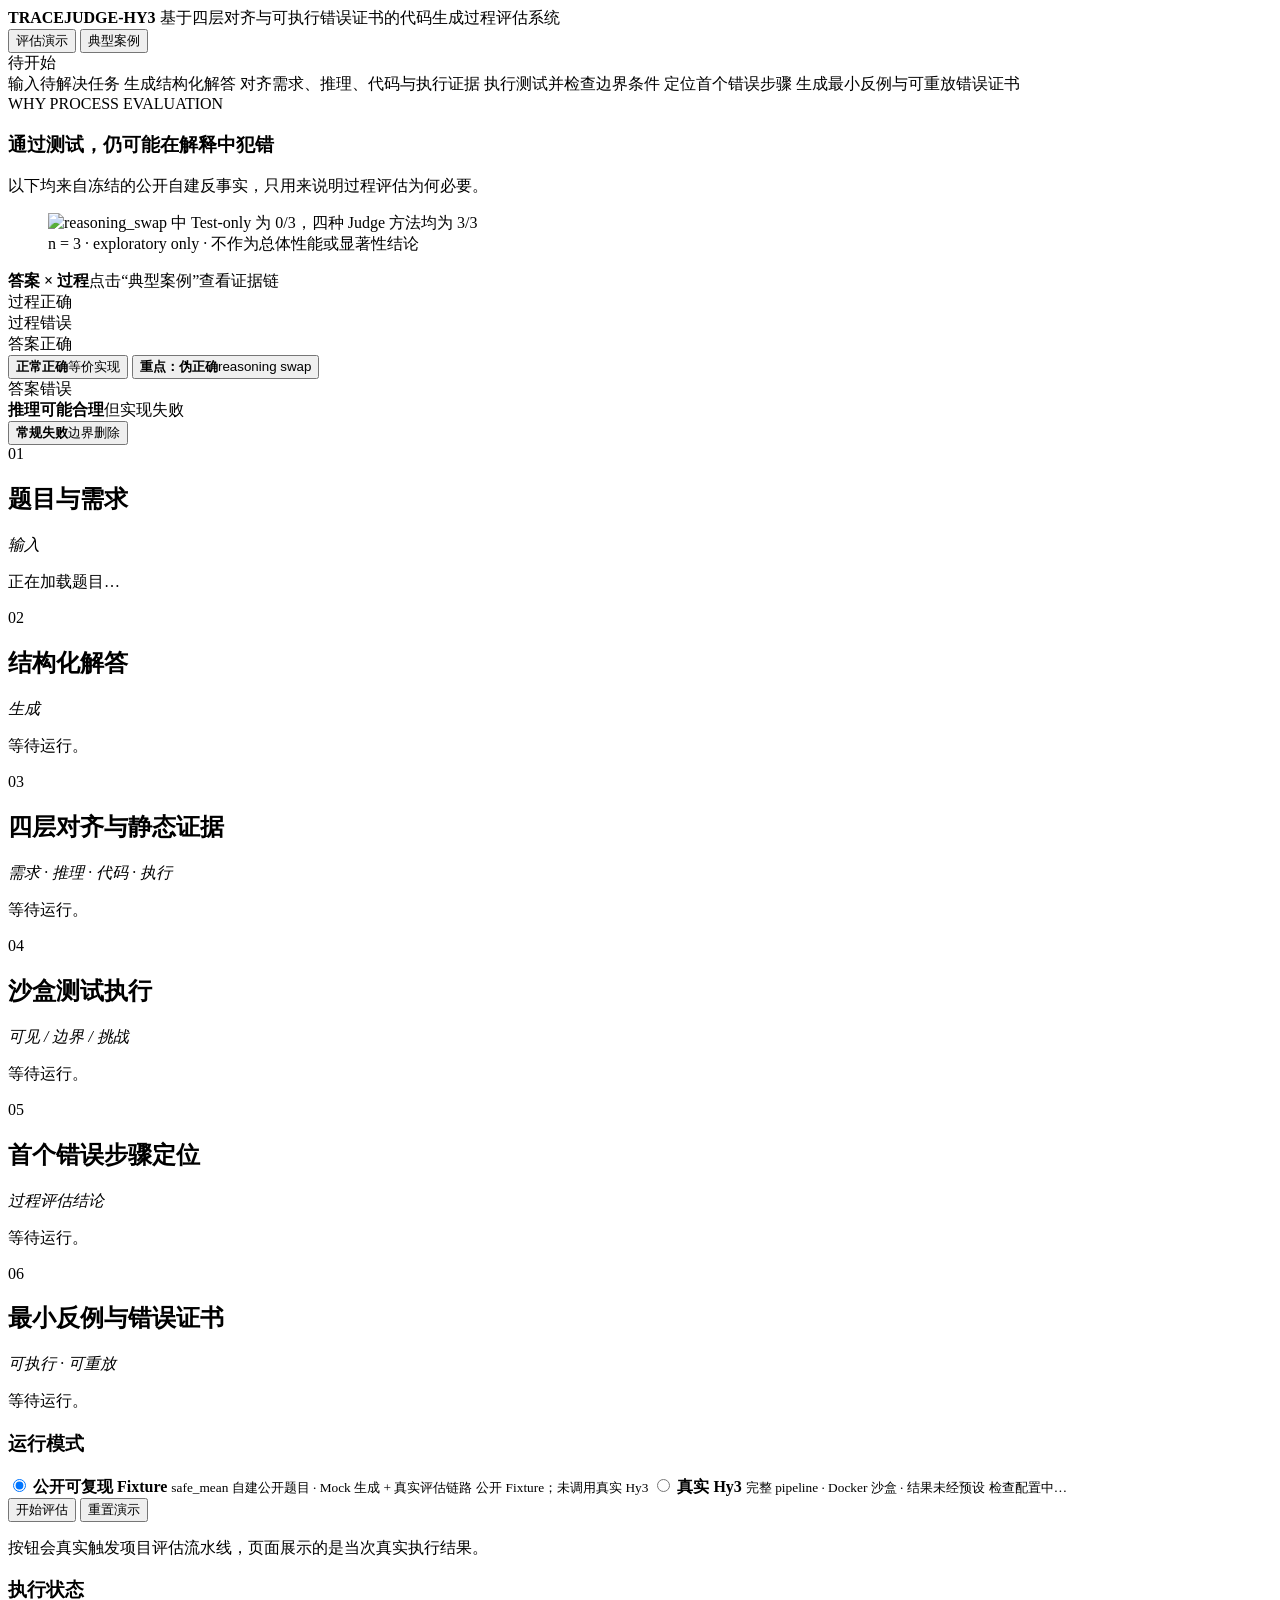
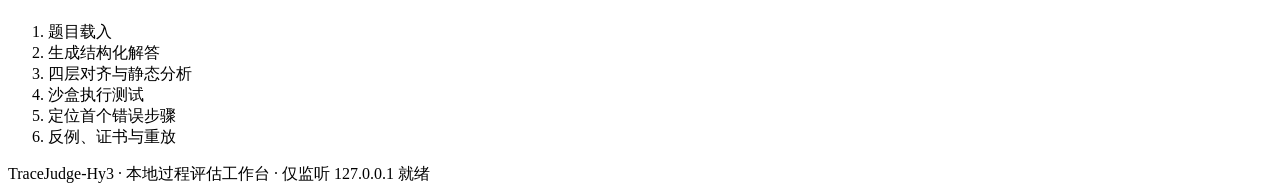
==== src/tracejudge_hy3/demo_app/static/index.html @ 236c5891 "feat: add phase4 research enhancements and stability study" ====
<!doctype html>
<html lang="zh-CN">
<head>
  <meta charset="utf-8" />
  <meta name="viewport" content="width=device-width, initial-scale=1" />
  <title>TraceJudge-Hy3 · 过程评估工作台</title>
  <link rel="stylesheet" href="/static/styles.css" />
</head>
<body>
  <div class="app">
    <header>
      <div class="brand">
        <div class="mark" aria-hidden="true"></div>
        <div class="brand-copy">
          <strong>TRACEJUDGE-HY3</strong>
          <span>基于四层对齐与可执行错误证书的代码生成过程评估系统</span>
        </div>
      </div>
      <div class="header-actions">
        <nav class="view-switch" aria-label="页面切换">
          <button class="view-button active" data-view="demo" aria-pressed="true">评估演示</button>
          <button class="view-button" data-view="cases" aria-pressed="false">典型案例</button>
        </nav>
        <div class="mode-badge" id="mode-badge">待开始</div>
      </div>
    </header>

    <section class="page-view" id="page-demo">
    <nav class="captions" id="captions" aria-label="演示阶段字幕">
      <span class="caption" data-stage="1">输入待解决任务</span>
      <span class="caption" data-stage="2" id="caption-generate">生成结构化解答</span>
      <span class="caption" data-stage="3">对齐需求、推理、代码与执行证据</span>
      <span class="caption" data-stage="4">执行测试并检查边界条件</span>
      <span class="caption" data-stage="5">定位首个错误步骤</span>
      <span class="caption" data-stage="6">生成最小反例与可重放错误证书</span>
    </nav>

    <section class="research-lens" aria-labelledby="research-lens-title">
      <div class="section-heading">
        <span class="eyebrow">WHY PROCESS EVALUATION</span>
        <h1 id="research-lens-title">通过测试，仍可能在解释中犯错</h1>
        <p>以下均来自冻结的公开自建反事实，只用来说明过程评估为何必要。</p>
      </div>
      <div class="lens-grid">
        <figure class="insight-figure">
          <img src="/showcase/reasoning-swap.svg" alt="reasoning_swap 中 Test-only 为 0/3，四种 Judge 方法均为 3/3" />
          <figcaption>n = 3 · exploratory only · 不作为总体性能或显著性结论</figcaption>
        </figure>
        <div class="matrix-wrap">
          <div class="matrix-title"><b>答案 × 过程</b><span>点击“典型案例”查看证据链</span></div>
          <div class="matrix" aria-label="答案正确性与过程正确性的二乘二矩阵">
            <div class="matrix-corner"></div>
            <div class="matrix-axis">过程正确</div>
            <div class="matrix-axis">过程错误</div>
            <div class="matrix-axis row">答案正确</div>
            <button class="matrix-cell good" data-case="equivalent_implementation"><b>正常正确</b><span>等价实现</span></button>
            <button class="matrix-cell focus" data-case="reasoning_swap"><b>重点：伪正确</b><span>reasoning swap</span></button>
            <div class="matrix-axis row">答案错误</div>
            <div class="matrix-cell muted"><b>推理可能合理</b><span>但实现失败</span></div>
            <button class="matrix-cell bad" data-case="boundary_deletion"><b>常规失败</b><span>边界删除</span></button>
          </div>
        </div>
      </div>
    </section>

    <main>
      <section class="flow" id="flow">
        <article class="card" id="card-problem">
          <div class="card-head"><span class="card-index">01</span><h2>题目与需求</h2><em class="card-tag">输入</em></div>
          <div class="card-body" id="problem-body"><p class="placeholder">正在加载题目…</p></div>
        </article>

        <article class="card pending" id="card-solution">
          <div class="card-head"><span class="card-index">02</span><h2>结构化解答</h2><em class="card-tag" id="solution-tag">生成</em></div>
          <div class="card-body" id="solution-body"><p class="placeholder">等待运行。</p></div>
        </article>

        <article class="card pending" id="card-alignment">
          <div class="card-head"><span class="card-index">03</span><h2>四层对齐与静态证据</h2><em class="card-tag">需求 · 推理 · 代码 · 执行</em></div>
          <div class="card-body" id="alignment-body"><p class="placeholder">等待运行。</p></div>
        </article>

        <article class="card pending" id="card-execution">
          <div class="card-head"><span class="card-index">04</span><h2>沙盒测试执行</h2><em class="card-tag">可见 / 边界 / 挑战</em></div>
          <div class="card-body" id="execution-body"><p class="placeholder">等待运行。</p></div>
        </article>

        <article class="card pending" id="card-assessment">
          <div class="card-head"><span class="card-index">05</span><h2>首个错误步骤定位</h2><em class="card-tag">过程评估结论</em></div>
          <div class="card-body" id="assessment-body"><p class="placeholder">等待运行。</p></div>
        </article>

        <article class="card pending" id="card-certificate">
          <div class="card-head"><span class="card-index">06</span><h2>最小反例与错误证书</h2><em class="card-tag">可执行 · 可重放</em></div>
          <div class="card-body" id="certificate-body"><p class="placeholder">等待运行。</p></div>
        </article>
      </section>

      <aside class="sidebar">
        <div class="panel" id="control-panel">
          <h3>运行模式</h3>
          <label class="mode-option" id="option-fixture">
            <input type="radio" name="mode" value="fixture" checked />
            <span>
              <b>公开可复现 Fixture</b>
              <small>safe_mean 自建公开题目 · Mock 生成 + 真实评估链路</small>
              <small class="honest-note">公开 Fixture；未调用真实 Hy3</small>
            </span>
          </label>
          <label class="mode-option" id="option-hy3">
            <input type="radio" name="mode" value="hy3" />
            <span>
              <b>真实 Hy3</b>
              <small>完整 pipeline · Docker 沙盒 · 结果未经预设</small>
              <small class="honest-note" id="hy3-availability">检查配置中…</small>
            </span>
          </label>
          <div class="actions">
            <button id="btn-start" class="primary">开始评估</button>
            <button id="btn-reset">重置演示</button>
          </div>
          <div class="export-actions" id="export-actions" hidden>
            <a id="export-json" class="download-link" href="#">结果 JSON</a>
            <a id="export-html" class="download-link" href="#">HTML 报告</a>
            <a id="export-certificate" class="download-link" href="#">错误证书</a>
          </div>
          <p class="hint" id="hint">按钮会真实触发项目评估流水线，页面展示的是当次真实执行结果。</p>
        </div>

        <div class="panel" id="status-panel">
          <h3>执行状态</h3>
          <ol class="stages" id="stages">
            <li data-stage="1"><i></i>题目载入</li>
            <li data-stage="2"><i></i>生成结构化解答</li>
            <li data-stage="3"><i></i>四层对齐与静态分析</li>
            <li data-stage="4"><i></i>沙盒执行测试</li>
            <li data-stage="5"><i></i>定位首个错误步骤</li>
            <li data-stage="6"><i></i>反例、证书与重放</li>
          </ol>
          <div class="run-meta" id="run-meta"></div>
        </div>
      </aside>
    </main>

    <section class="overview" id="overview" hidden>
      <div class="overview-head">
        <h2>已发布结果总览</h2>
        <span id="overview-source"></span>
      </div>
      <div class="overview-grid" id="overview-grid"></div>
      <div class="overview-extra" id="overview-extra"></div>
      <p class="disclaimer" id="overview-disclaimer"></p>
    </section>
    </section>

    <section class="page-view cases-page" id="page-cases" hidden>
      <div class="cases-hero">
        <div>
          <span class="eyebrow">PUBLIC CASE EXPLORER</span>
          <h1>从题目到证书，查看三种典型判断</h1>
          <p>案例正文只读取 SHA256 绑定的公开自建 Fixture；不读取私有标注、逐条正式方法预测或隐藏测试。</p>
        </div>
        <div class="source-chip" id="case-source">正在校验公开源…</div>
      </div>
      <div class="cases-layout">
        <aside class="case-list" id="case-list" aria-label="典型案例列表"></aside>
        <article class="case-detail" id="case-detail"><p class="placeholder">正在载入案例…</p></article>
      </div>
      <section class="regression-section" aria-labelledby="regression-title">
        <div class="overview-head">
          <div>
            <span class="eyebrow">VERSIONED REGRESSION CARD</span>
            <h2 id="regression-title">公开 Fixture 回归基线</h2>
          </div>
          <button class="compact-button" id="download-regression">下载卡片 JSON</button>
        </div>
        <div class="regression-grid" id="regression-grid"><p class="placeholder">正在生成回归卡片…</p></div>
        <p class="disclaimer" id="regression-boundary"></p>
      </section>
      <p class="disclaimer cases-disclaimer" id="cases-disclaimer"></p>
    </section>

    <footer>
      <span>TraceJudge-Hy3 · 本地过程评估工作台 · 仅监听 127.0.0.1</span>
      <span id="foot-status">就绪</span>
    </footer>
  </div>
  <script src="/static/app.js"></script>
</body>
</html>
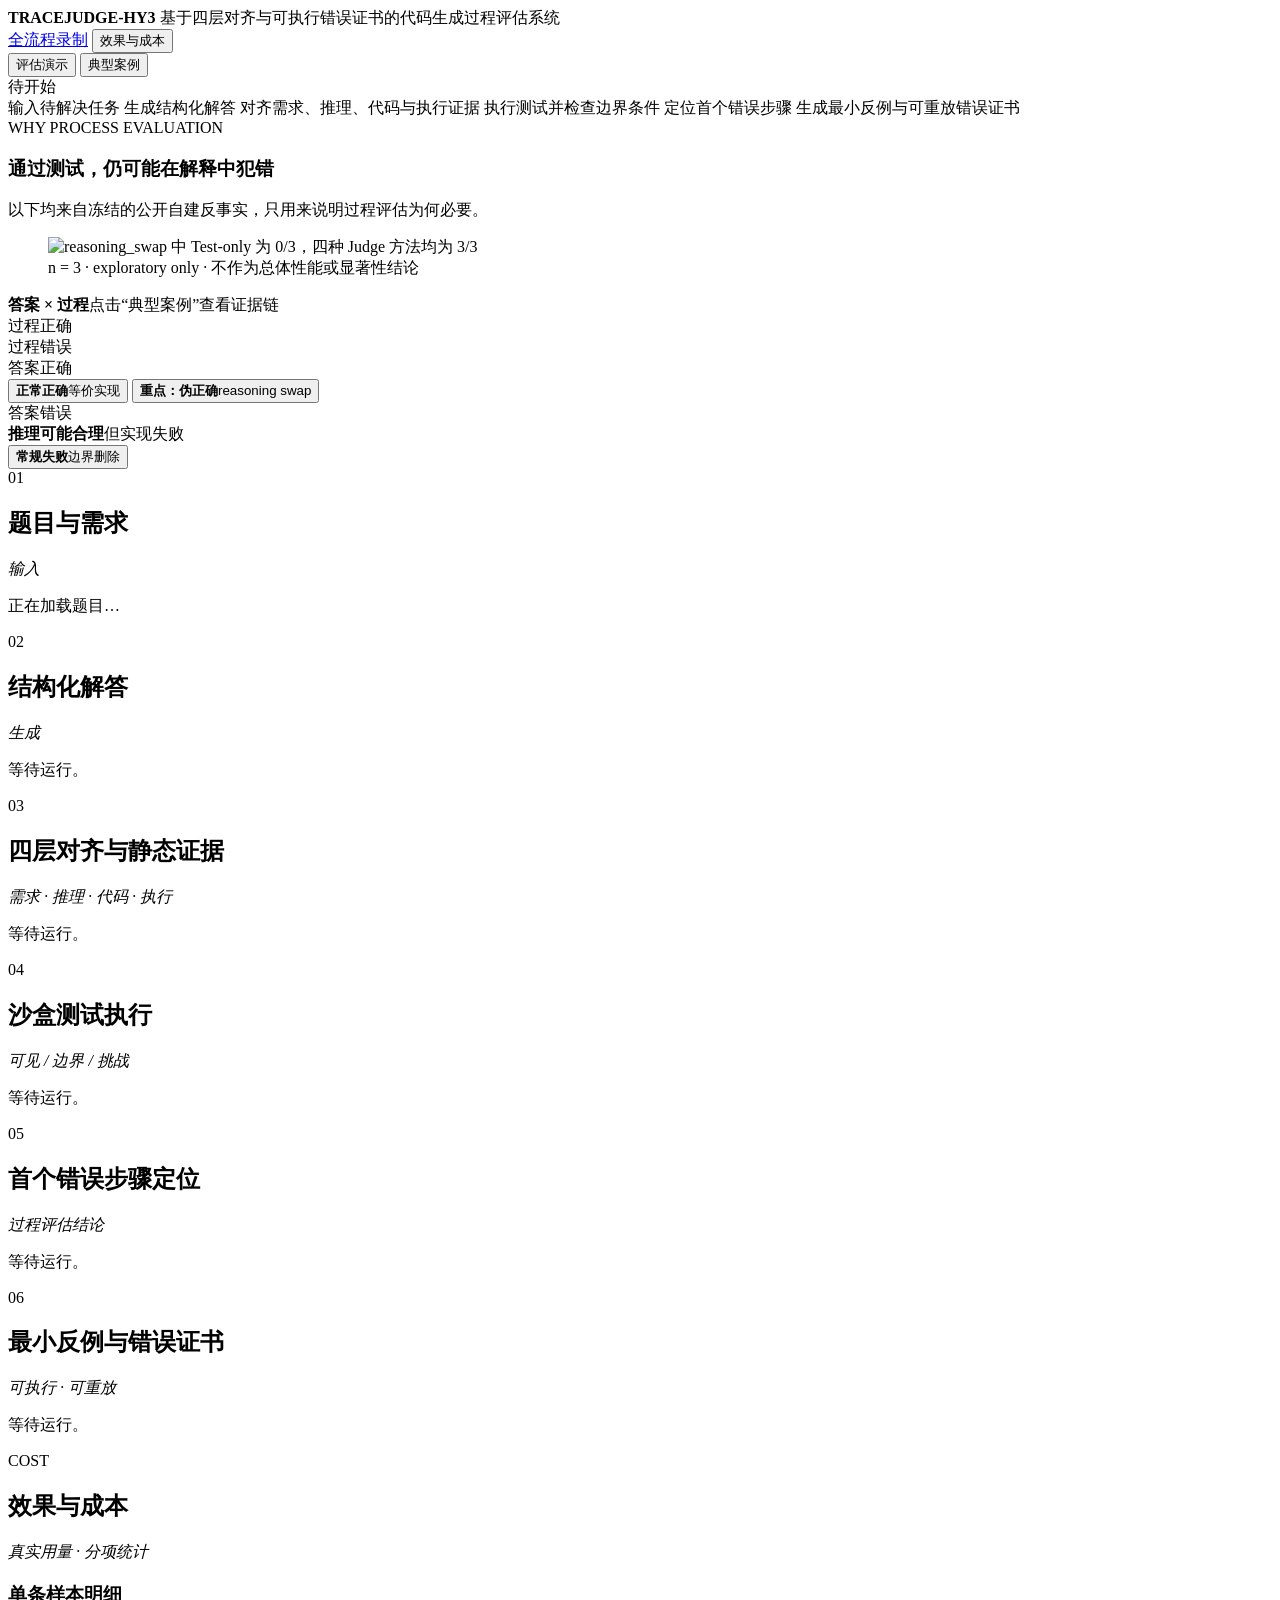
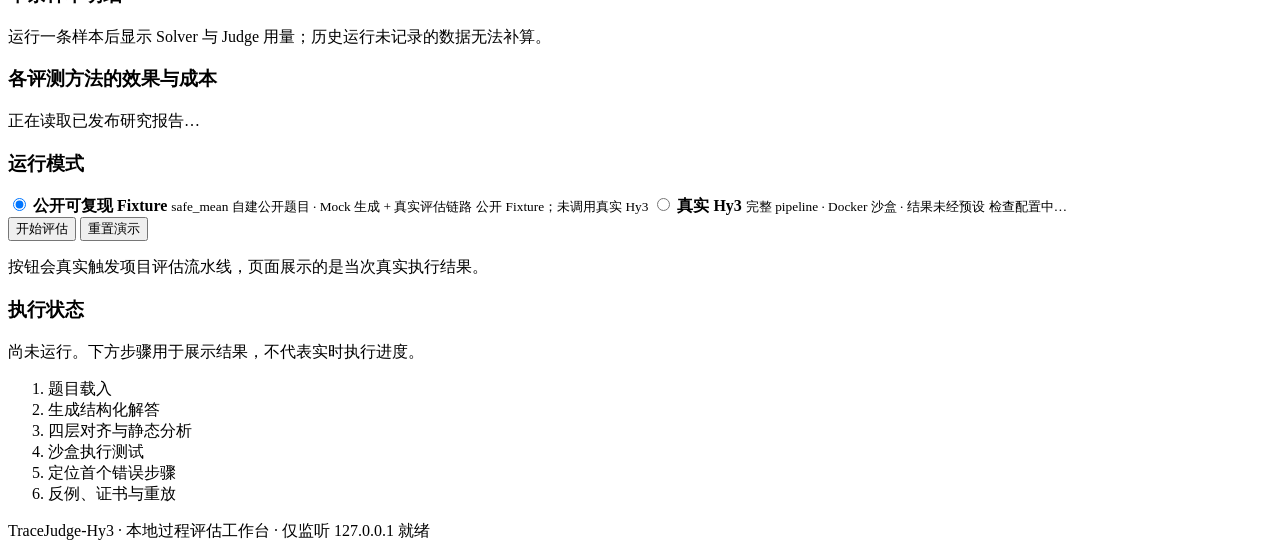
==== commit fa402f58: "feat: add demo cost tracking and improve Windows launcher" ====
--- a/src/tracejudge_hy3/demo_app/static/index.html
+++ b/src/tracejudge_hy3/demo_app/static/index.html
@@ -17,6 +17,8 @@
         </div>
       </div>
       <div class="header-actions">
+        <a class="recording-link" href="/?recording=1">全流程录制</a>
+        <button class="compact-button" id="open-costs">效果与成本</button>
         <nav class="view-switch" aria-label="页面切换">
           <button class="view-button active" data-view="demo" aria-pressed="true">评估演示</button>
           <button class="view-button" data-view="cases" aria-pressed="false">典型案例</button>
@@ -24,6 +26,19 @@
         <div class="mode-badge" id="mode-badge">待开始</div>
       </div>
     </header>
+
+    <section class="presenter" id="presenter" hidden aria-label="录制流程控制">
+      <div class="presenter-heading">
+        <div><span class="eyebrow" id="scene-count">01 / 08 · 展示步骤</span><h1 id="scene-title">从一条明确需求开始</h1></div>
+        <a class="workspace-link" href="/">返回工作台</a>
+      </div>
+      <p id="scene-note">先展示题目，再选择运行模式。</p>
+      <nav class="scene-tabs" id="scene-tabs" aria-label="展示步骤"></nav>
+      <div class="presenter-bottom">
+        <span id="scene-source" role="status">预置公开题目 · 等待开始</span>
+        <div class="scene-actions"><button id="scene-prev" disabled>上一幕</button><button id="scene-next" disabled>下一幕</button></div>
+      </div>
+    </section>
 
     <section class="page-view" id="page-demo">
     <nav class="captions" id="captions" aria-label="演示阶段字幕">
@@ -93,6 +108,19 @@
         <article class="card pending" id="card-certificate">
           <div class="card-head"><span class="card-index">06</span><h2>最小反例与错误证书</h2><em class="card-tag">可执行 · 可重放</em></div>
           <div class="card-body" id="certificate-body"><p class="placeholder">等待运行。</p></div>
+        </article>
+        <article class="card" id="card-contrast" hidden>
+          <div class="card-head"><span class="card-index">07</span><h2>测试通过，解释仍可能错误</h2><em class="card-tag">已冻结公开案例</em></div>
+          <div class="card-body" id="contrast-body"><p class="placeholder">公开案例正在载入。</p></div>
+        </article>
+        <article class="card" id="card-costs">
+          <div class="card-head"><span class="card-index">COST</span><h2>效果与成本</h2><em class="card-tag">真实用量 · 分项统计</em></div>
+          <div class="card-body">
+            <h3>单条样本明细</h3>
+            <div id="sample-costs"><p class="placeholder">运行一条样本后显示 Solver 与 Judge 用量；历史运行未记录的数据无法补算。</p></div>
+            <h3 class="method-cost-heading">各评测方法的效果与成本</h3>
+            <div id="method-costs"><p class="placeholder">正在读取已发布研究报告…</p></div>
+          </div>
         </article>
       </section>
 
@@ -129,6 +157,7 @@
 
         <div class="panel" id="status-panel">
           <h3>执行状态</h3>
+          <p class="execution-notice" id="execution-notice" role="status">尚未运行。下方步骤用于展示结果，不代表实时执行进度。</p>
           <ol class="stages" id="stages">
             <li data-stage="1"><i></i>题目载入</li>
             <li data-stage="2"><i></i>生成结构化解答</li>
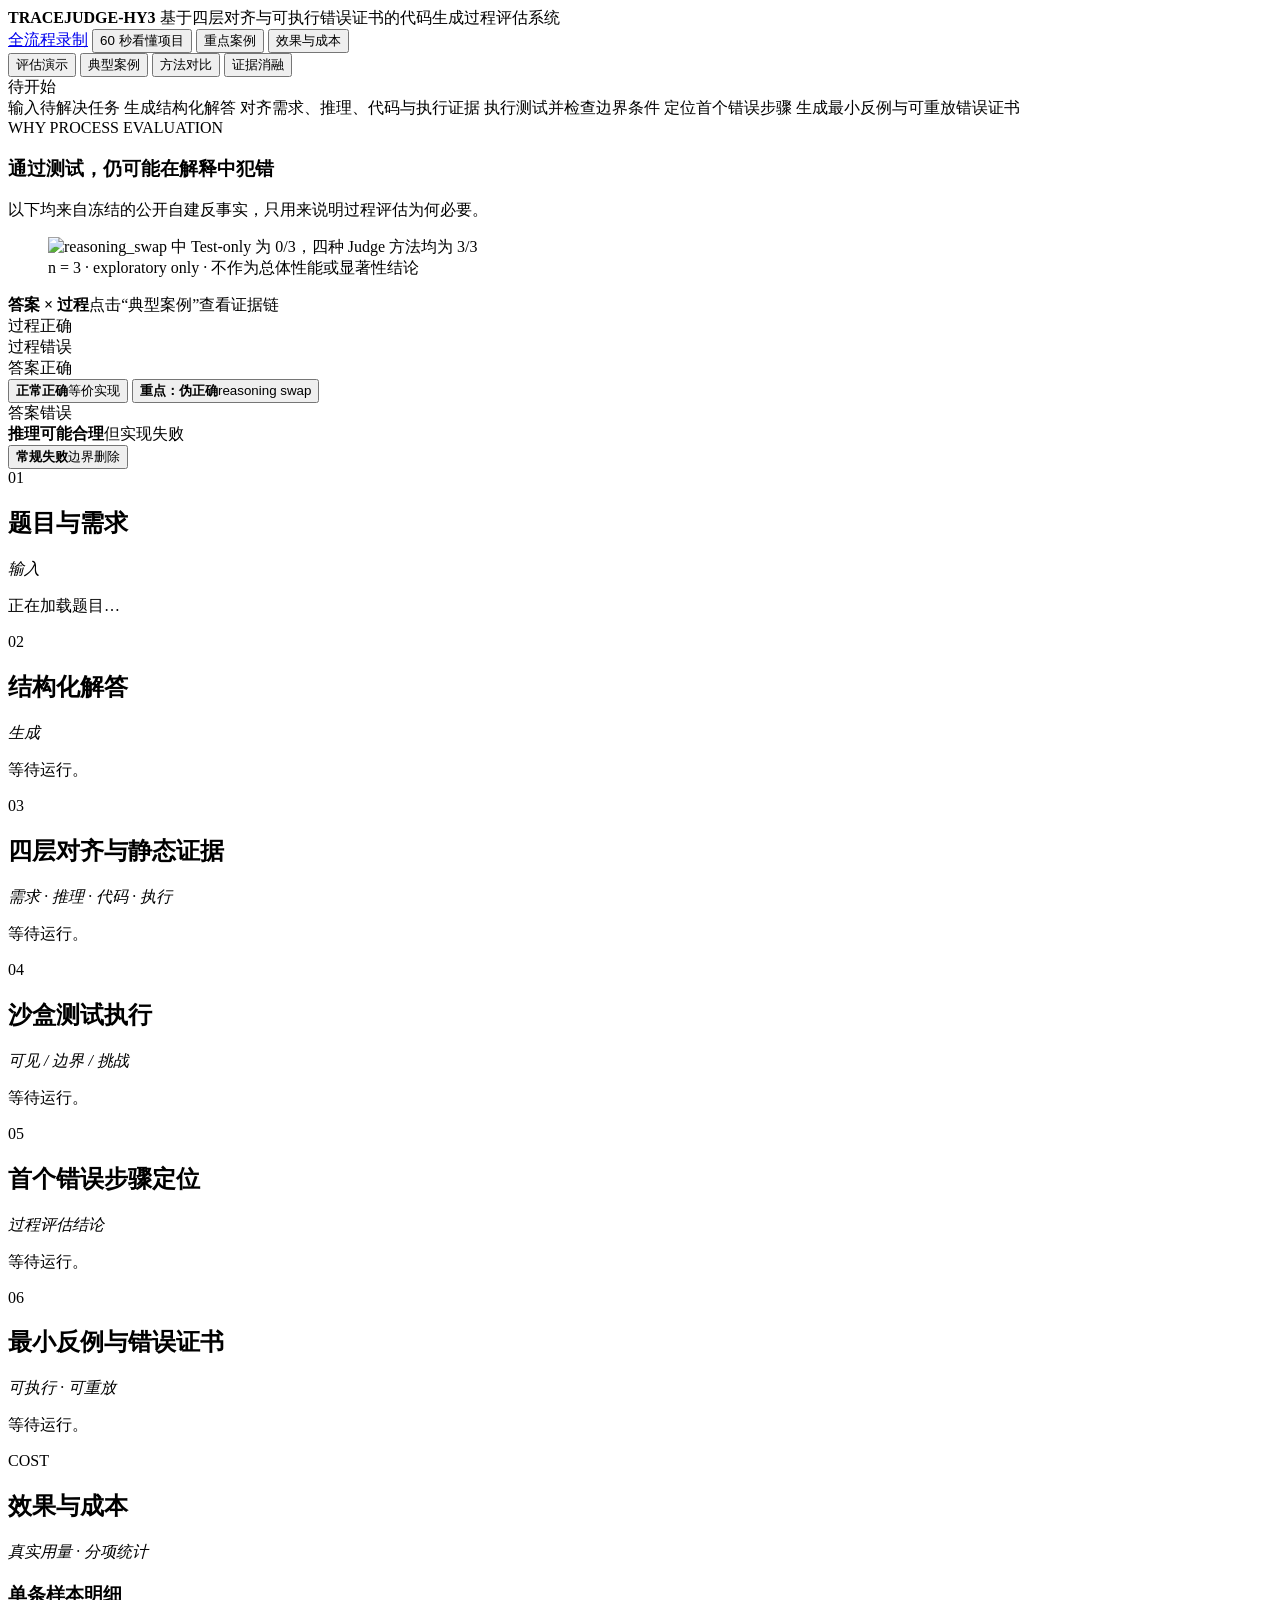
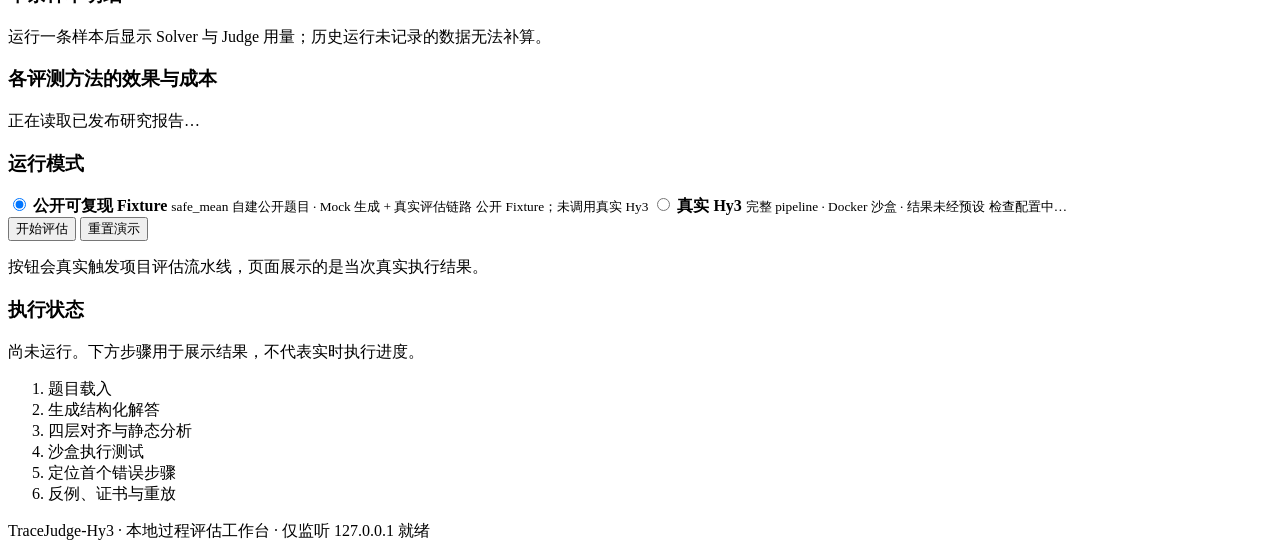
==== commit 3ccaebf6: "feat: add process evaluation validation and guided demo" ====
--- a/src/tracejudge_hy3/demo_app/static/index.html
+++ b/src/tracejudge_hy3/demo_app/static/index.html
@@ -3,6 +3,7 @@
 <head>
   <meta charset="utf-8" />
   <meta name="viewport" content="width=device-width, initial-scale=1" />
+  <link rel="icon" href="data:," />
   <title>TraceJudge-Hy3 · 过程评估工作台</title>
   <link rel="stylesheet" href="/static/styles.css" />
 </head>
@@ -18,10 +19,14 @@
       </div>
       <div class="header-actions">
         <a class="recording-link" href="/?recording=1">全流程录制</a>
+        <button class="compact-button" id="open-tour">60 秒看懂项目</button>
+        <button class="compact-button" id="open-featured">重点案例</button>
         <button class="compact-button" id="open-costs">效果与成本</button>
         <nav class="view-switch" aria-label="页面切换">
           <button class="view-button active" data-view="demo" aria-pressed="true">评估演示</button>
           <button class="view-button" data-view="cases" aria-pressed="false">典型案例</button>
+          <button class="view-button" data-view="compare" aria-pressed="false">方法对比</button>
+          <button class="view-button" data-view="ablation" aria-pressed="false">证据消融</button>
         </nav>
         <div class="mode-badge" id="mode-badge">待开始</div>
       </div>
@@ -173,16 +178,40 @@
 
     <section class="overview" id="overview" hidden>
       <div class="overview-head">
-        <h2>已发布结果总览</h2>
+        <div>
+          <span class="eyebrow">HISTORICAL FROZEN STUDY · 历史冻结</span>
+          <h2>历史阶段四冻结研究 · 57 条轨迹</h2>
+        </div>
         <span id="overview-source"></span>
       </div>
       <div class="overview-grid" id="overview-grid"></div>
       <div class="overview-extra" id="overview-extra"></div>
       <p class="disclaimer" id="overview-disclaimer"></p>
+      <section class="current-validation" aria-labelledby="current-validation-title">
+        <div class="overview-head">
+          <div>
+            <span class="eyebrow">LATEST SUPPLEMENTARY · 最新补充</span>
+            <h2 id="current-validation-title">2026-09-10 最新补充验证</h2>
+          </div>
+          <span id="current-validation-source"></span>
+        </div>
+        <div id="current-validation-body"><p class="placeholder">正在校验最新补充验证…</p></div>
+      </section>
     </section>
     </section>
 
     <section class="page-view cases-page" id="page-cases" hidden>
+      <section class="featured-process" aria-labelledby="featured-title">
+        <span class="eyebrow">PROCESS CASE STUDIES · 补充案例</span>
+        <h1 id="featured-title">从具体承诺与边界，看见过程问题</h1>
+        <p class="fineprint">一个开发样本与一个构造探针，独立于下方三个公开 Fixture 的统计。点击只读取已有材料，不调用模型、不执行候选。</p>
+        <div class="featured-options" role="group" aria-label="重点案例选择">
+          <button data-featured-case="tuple_str_int" aria-pressed="false">tuple_str_int · 测试通过，边界承诺有缺陷</button>
+          <button data-featured-case="find_char_long" aria-pressed="false">find_char_long · 计划正确，代码边界失配</button>
+        </div>
+        <p id="featured-status" class="fineprint" role="status">选择案例后核验材料。</p>
+        <article id="featured-detail" class="featured-detail" hidden aria-labelledby="featured-case-title"></article>
+      </section>
       <div class="cases-hero">
         <div>
           <span class="eyebrow">PUBLIC CASE EXPLORER</span>
@@ -207,6 +236,63 @@
         <p class="disclaimer" id="regression-boundary"></p>
       </section>
       <p class="disclaimer cases-disclaimer" id="cases-disclaimer"></p>
+    </section>
+
+    <section class="page-view compare-page" id="page-compare" hidden>
+      <div class="cases-hero">
+        <div>
+          <span class="eyebrow">METHOD COMPARISON</span>
+          <h1>同一道题、同一个冻结候选，三种评估方法</h1>
+          <p>只读取已落盘并哈希验证的 pilot 运行记录；浏览、筛选与展开证据不会发起模型请求、不运行 Solver、不执行候选代码。</p>
+        </div>
+        <div class="source-chip" id="compare-source">正在校验实验结果…</div>
+      </div>
+      <div class="synthetic-banner" id="compare-synthetic-banner" hidden>界面测试数据：以下内容为合成示例，仅用于验证页面状态，不是实验结果，不得计入任何成绩。</div>
+      <div class="compare-meta" id="compare-meta"></div>
+      <div class="compare-filters" id="compare-filters" role="group" aria-label="样本筛选"></div>
+      <p class="fineprint" id="compare-filter-note"></p>
+      <div class="compare-layout">
+        <aside class="case-list compare-list" id="compare-list" aria-label="样本列表"></aside>
+        <article class="case-detail compare-detail" id="compare-detail"><p class="placeholder">正在载入实验结果…</p></article>
+      </div>
+      <p class="disclaimer" id="compare-notes"></p>
+      <div class="visually-hidden" aria-live="polite" id="compare-live"></div>
+    </section>
+
+    <section class="page-view ablation-page" id="page-ablation" hidden>
+      <div class="cases-hero">
+        <div>
+          <span class="eyebrow">EVIDENCE ABLATION · 2×2</span>
+          <h1>统一提示下的四条件证据消融</h1>
+          <p>同一批冻结候选、同一提示与输出契约，只有进入 Judge 的证据不同。与“方法对比”页的历史三方法运行是两个独立实验，不合并排名。浏览、筛选与展开证据不会发起模型请求、不运行 Solver、不执行候选代码。</p>
+        </div>
+        <div class="source-chip" id="ablation-source">正在校验实验结果…</div>
+      </div>
+      <div class="synthetic-banner" id="ablation-synthetic-banner" hidden>界面测试数据：以下内容为合成示例，仅用于验证页面状态，不是实验结果，不得计入任何成绩。</div>
+      <div class="compare-meta" id="ablation-meta"></div>
+      <div class="compare-filters" id="ablation-filters" role="group" aria-label="样本筛选"></div>
+      <p class="fineprint" id="ablation-filter-note"></p>
+      <div class="compare-cases" id="ablation-cases" role="group" aria-label="重点案例"></div>
+      <div class="compare-layout">
+        <aside class="case-list compare-list" id="ablation-list" aria-label="样本列表"></aside>
+        <article class="case-detail compare-detail" id="ablation-detail"><p class="placeholder">正在载入实验结果…</p></article>
+      </div>
+      <p class="disclaimer" id="ablation-notes"></p>
+      <div class="visually-hidden" aria-live="polite" id="ablation-live"></div>
+    </section>
+
+    <section class="tour-bar" id="tour-bar" hidden role="region" aria-label="60 秒看懂项目导览">
+      <div class="tour-info">
+        <span class="eyebrow" id="tour-progress">1 / 4 · 60 秒看懂项目</span>
+        <h2 id="tour-title" tabindex="-1"></h2>
+        <p id="tour-note"></p>
+        <p class="fineprint" id="tour-status" role="status"></p>
+      </div>
+      <div class="tour-actions">
+        <button id="tour-prev" class="compact-button">上一步</button>
+        <button id="tour-next" class="compact-button">下一步</button>
+        <button id="tour-exit" class="compact-button">退出导览</button>
+      </div>
     </section>
 
     <footer>
